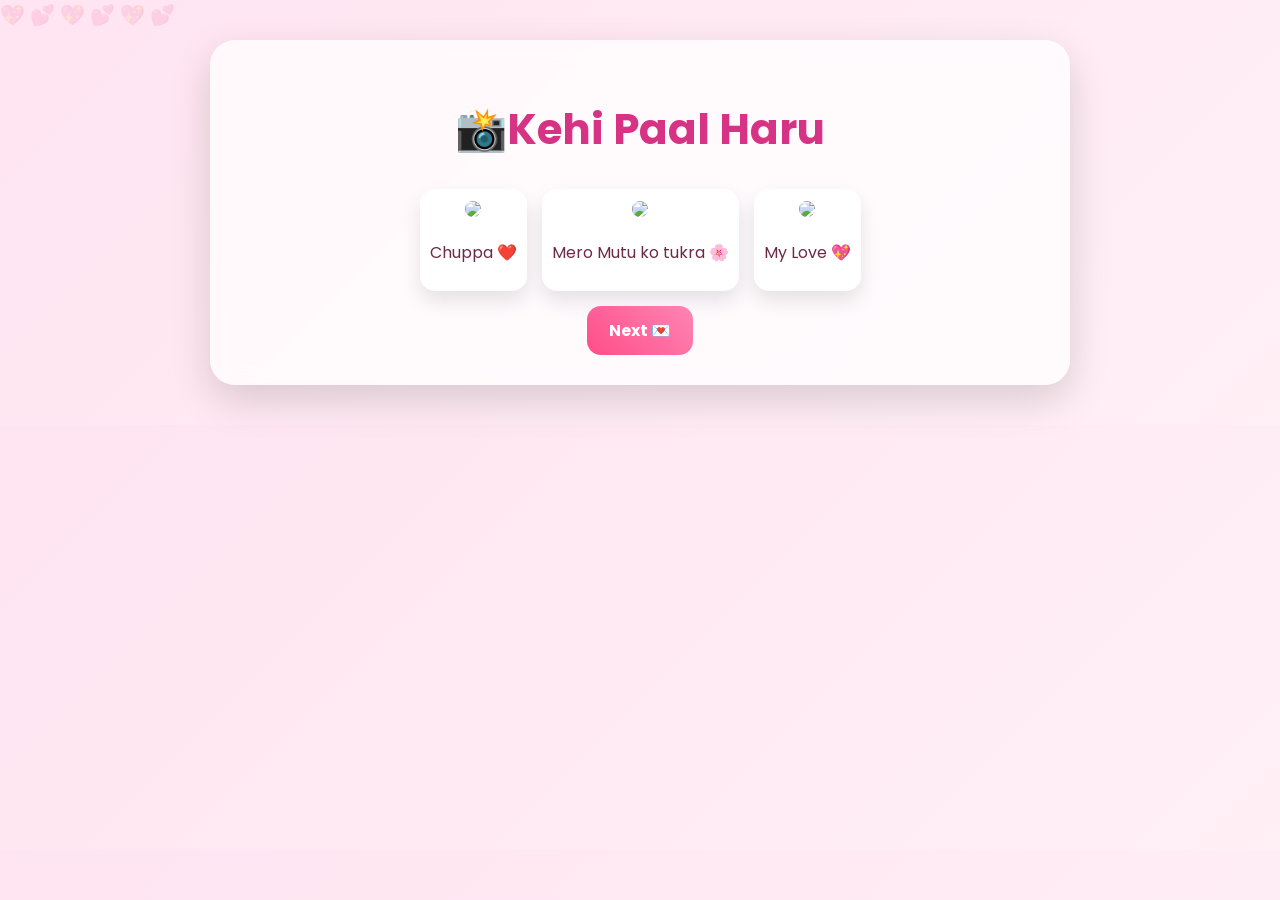
==== memories.html @ 34447764 "Add files via upload" ====
<!DOCTYPE html>
<html>
<head>
<title>Memories </title>
<link rel="stylesheet" href="style.css">
</head>

<body>

<div class="card">

<h1>📸Kehi Paal Haru</h1>

<div class="gallery">

<div class="polaroid">
<img src="images/photo1.jpg">
<p>Chuppa ❤️</p>
</div>

<div class="polaroid">
<img src="images/photo2.jpg">
<p>Mero Mutu ko tukra 🌸</p>
</div>

<div class="polaroid">
<img src="images/photo3.jpg">
<p>My Love 💖</p>
</div>

</div>

<a class="btn" href="letters.html">Next 💌</a>

</div>

</body>
</html>
---- style.css ----
@import url('https://fonts.googleapis.com/css2?family=Poppins:wght@300;500&display=swap');

body{
margin:0;
font-family:Poppins;
background:linear-gradient(135deg,#ffe4f1,#fff0f6);
overflow-x:hidden;
color:#6b2b45;
}

/* floating hearts background */
body::before{
content:"💖 💕 💖 💕 💖 💕";
position:fixed;
top:0;
left:0;
width:100%;
font-size:20px;
opacity:0.15;
animation: floatbg 10s linear infinite;
}

@keyframes floatbg{
0%{transform:translateY(100vh);}
100%{transform:translateY(-100vh);}
}

.card{
background:rgba(255,255,255,0.75);
backdrop-filter:blur(10px);
margin:40px auto;
padding:30px;
border-radius:25px;
max-width:800px;
box-shadow:0 15px 40px rgba(0,0,0,0.15);
text-align:center;
transition:0.3s;
}

.card:hover{
transform:scale(1.01);
}

h1{
font-size:42px;
color:#d63384;
}

button, .btn{
background:linear-gradient(45deg,#ff4d88,#ff85b3);
color:white;
padding:12px 22px;
border-radius:14px;
text-decoration:none;
display:inline-block;
margin-top:15px;
border:none;
cursor:pointer;
transition:0.3s;
}

button:hover, .btn:hover{
transform:scale(1.05);
}

.big{
font-size:100px;
display:inline-block;
transition:0.3s;
}

.big:hover{
transform:scale(1.2);
}

/* gallery */
.gallery{
display:flex;
flex-wrap:wrap;
justify-content:center;
gap:15px;
}

.polaroid{
background:white;
padding:10px;
border-radius:15px;
box-shadow:0 10px 20px rgba(0,0,0,0.1);
}

.polaroid img{
width:220px;
border-radius:10px;
}

/* letters */
.letter{
background:#fff0f5;
padding:15px;
border-radius:15px;
margin:10px 0;
}

/* music links */
a{
color:#d63384;
text-decoration:none;
font-weight:bold;
}
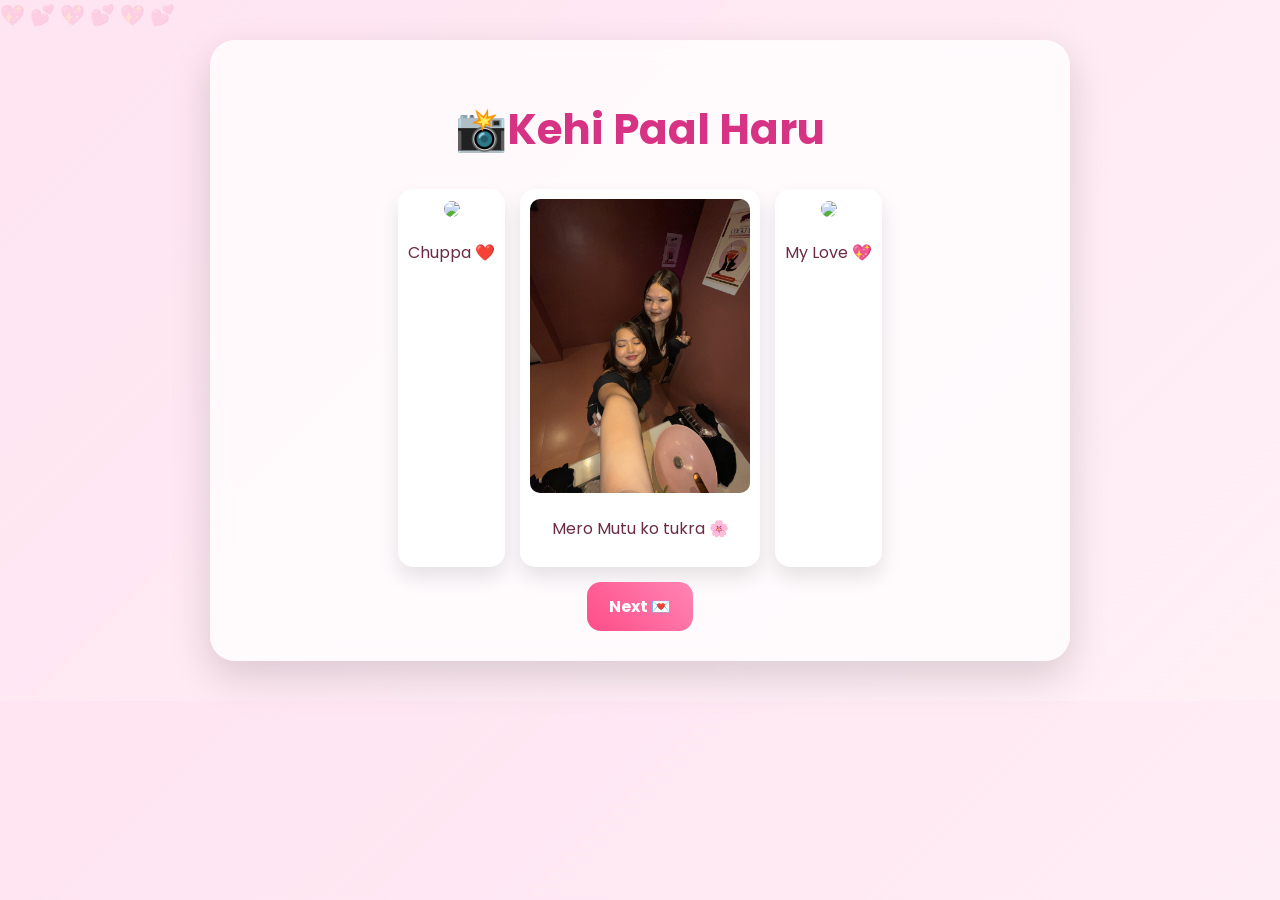
==== commit 29ac1659: "Fix image paths in memories.html Updated image source paths in polaroid sections." ====
--- a/memories.html
+++ b/memories.html
@@ -14,17 +14,17 @@
 <div class="gallery">
 
 <div class="polaroid">
-<img src="images/photo1.jpg">
+<img src="photo1.jpg">
 <p>Chuppa ❤️</p>
 </div>
 
 <div class="polaroid">
-<img src="images/photo2.jpg">
+<img src="photo2.jpg">
 <p>Mero Mutu ko tukra 🌸</p>
 </div>
 
 <div class="polaroid">
-<img src="images/photo3.jpg">
+<img src="photo3.jpg">
 <p>My Love 💖</p>
 </div>
 
@@ -35,4 +35,4 @@
 </div>
 
 </body>
-</html>+</html>
